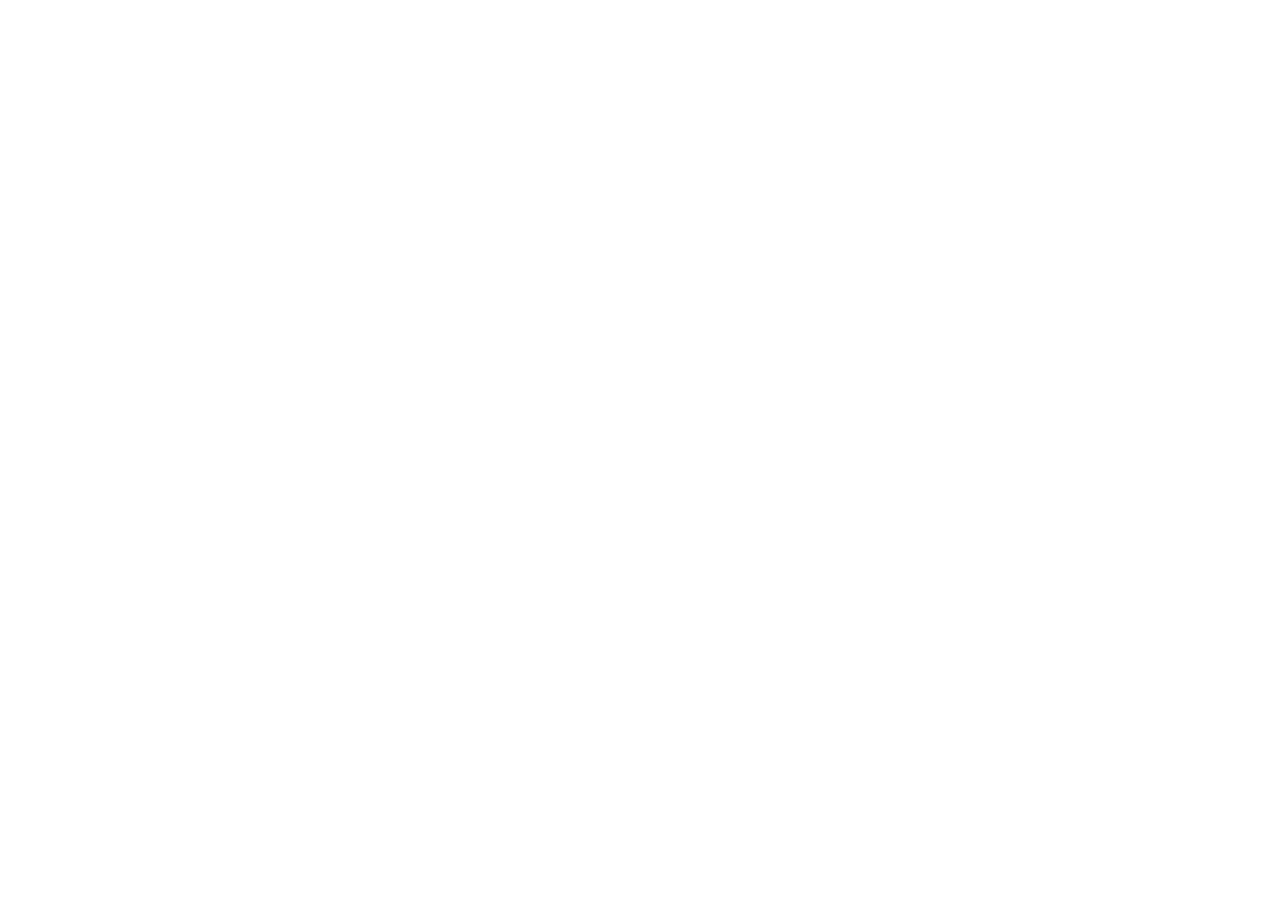
==== index.html @ 67534898 "new commit the new projet" ====
<!DOCTYPE html>
<html lang="en">
<head>
    <meta charset="UTF-8">
    <meta name="viewport" content="width=device-width, initial-scale=1.0">
    <title>PorfolioResité</title>
</head>
<body>
    
</body>
</html>
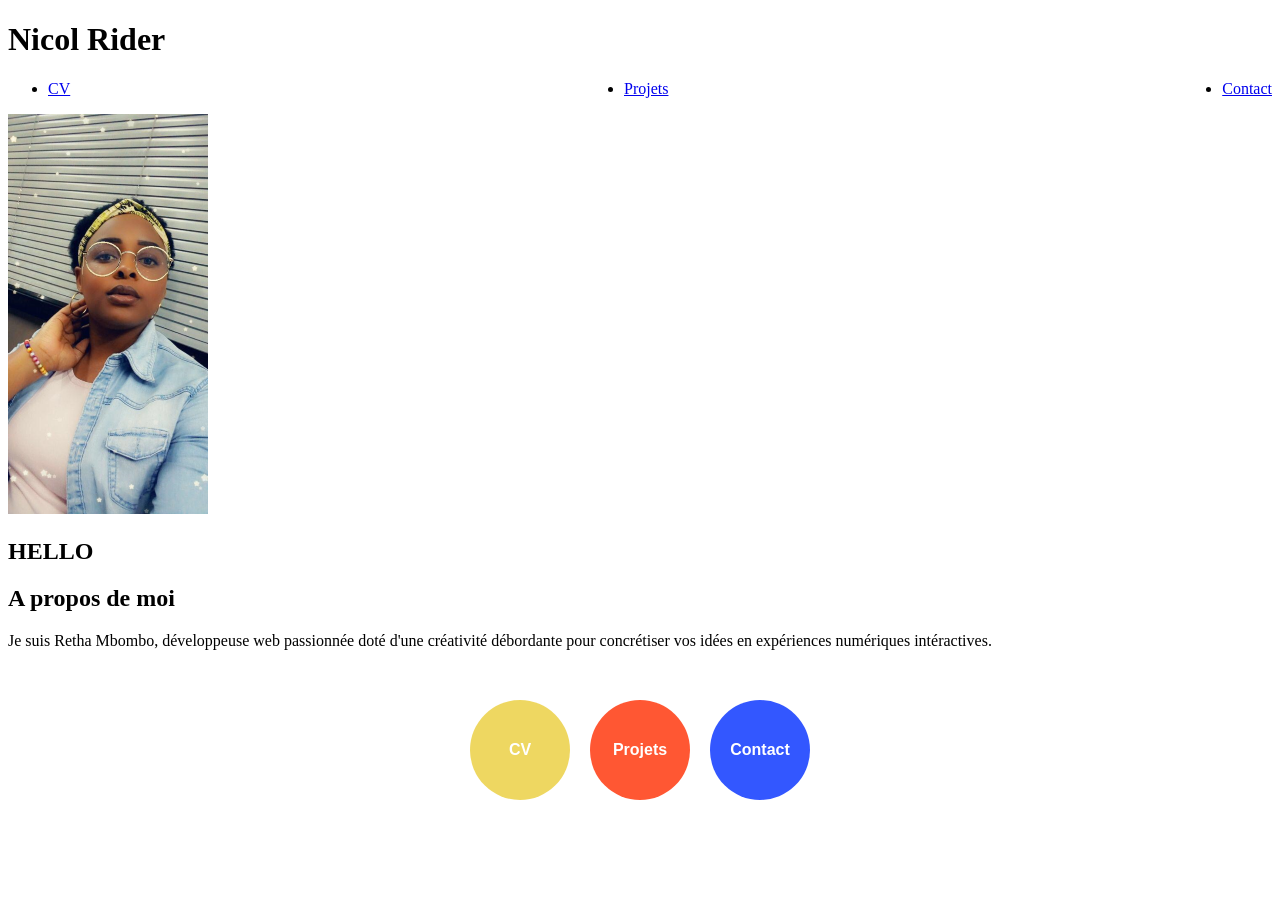
==== commit c6b60c36: "structure html du portfolio header en construction" ====
--- a/index.html
+++ b/index.html
@@ -3,9 +3,44 @@
 <head>
     <meta charset="UTF-8">
     <meta name="viewport" content="width=device-width, initial-scale=1.0">
+    <link rel="stylesheet" href="style.css">
     <title>PorfolioResité</title>
 </head>
 <body>
-    
+    <header>
+        <div>
+             <h1 class="title">Nicol Rider</h1>
+        </div>
+        <div>
+            <nav>
+                <ul class="nav-bar">
+                    <li> <a href="CV.html">CV</a></li>
+                    <li><a href="Projets.html">Projets</a></li>
+                    <li><a href="Contact.html">Contact</a></li>
+                </ul>
+            </nav>
+        </div>
+    </header>
+    <main>
+        <section>
+            <img src="assets/REplus.png" alt="photo de profile">
+        </section>
+        <section>
+            <div>
+                <h1>HELLO</h1>
+                <h2> A propos de moi</h2>
+                <p>Je suis Retha Mbombo, développeuse web passionnée doté d'une créativité débordante pour concrétiser vos idées en expériences numériques intéractives.</p>
+            </div>
+            <div class="container">
+              <div class="cercle cercle-1">CV</div>
+              <div class="cercle cercle-2">Projets</div>
+              <div class="cercle cercle-3">Contact</div>
+           </div>
+
+        </section>
+    </main>
+    <footer>
+
+    </footer>
 </body>
 </html>
--- a/style.css
+++ b/style.css
@@ -0,0 +1,32 @@
+
+
+.nav-bar{
+    display: flex;
+    justify-content: space-between;
+    
+}
+/* Conteneur pour aligner les cercles */
+    .container {
+        display: flex;
+        gap: 20px; /* Espace entre les cercles */
+        justify-content: center;
+        margin-top: 50px;
+    }
+
+    /* Style de base des cercles */
+    .cercle {
+        width: 100px;
+        height: 100px;
+        border-radius: 50%; /* Rend le div circulaire */
+        display: flex;
+        align-items: center;
+        justify-content: center;
+        color: white;
+        font-family: Arial, sans-serif;
+        font-weight: bold;
+    }
+
+    /* Couleurs différentes */
+    .cercle-1 { background-color: #e7c519af; } /* Rouge/Orange */
+    .cercle-2 { background-color: #FF5733;; } /* Vert */
+    .cercle-3 { background-color: #3357FF; } /* Bleu */
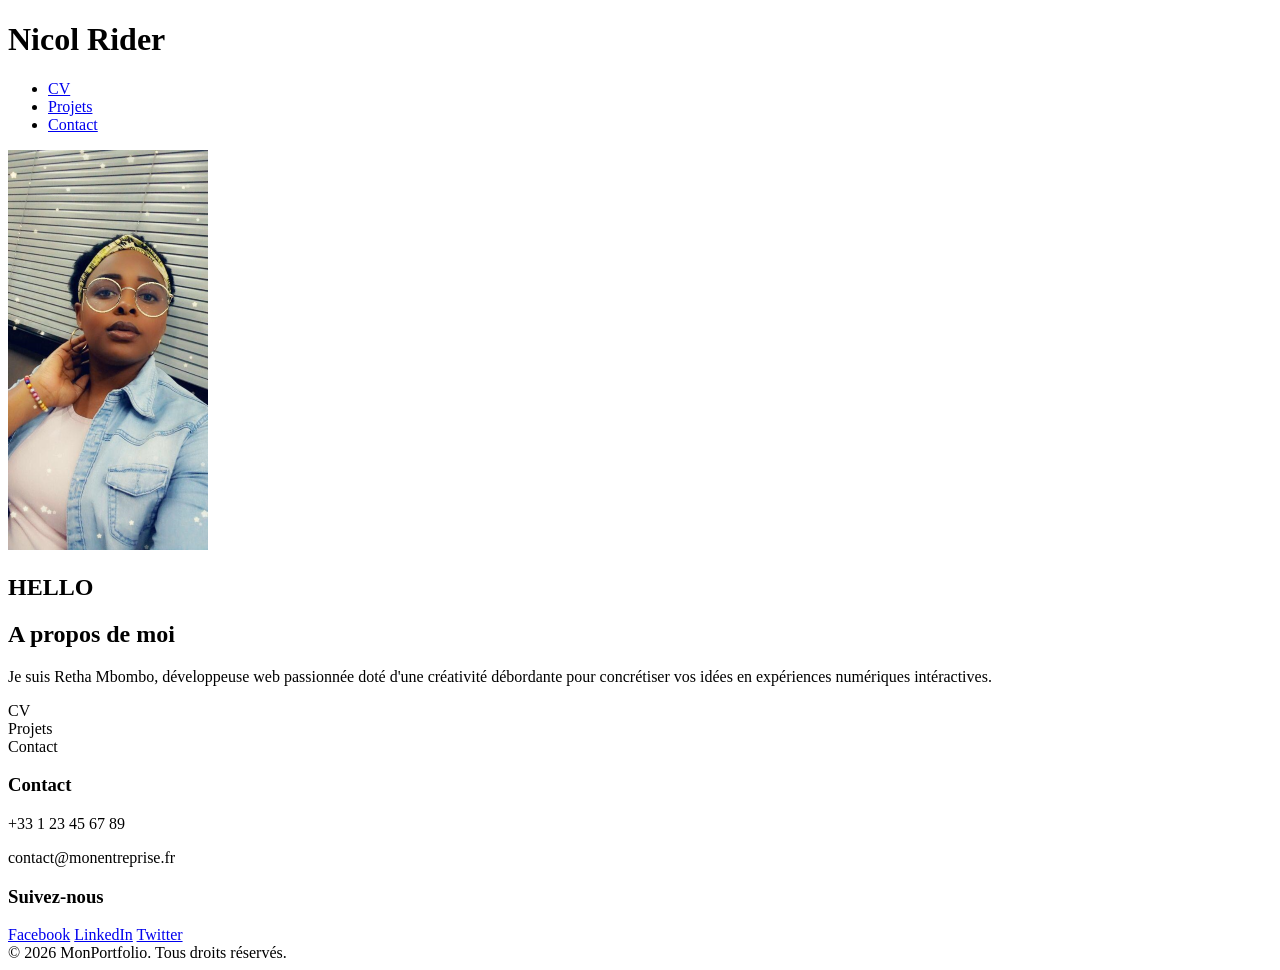
==== commit 0887e61f: "harchitecture html portfolio" ====
--- a/index.html
+++ b/index.html
@@ -7,13 +7,13 @@
     <title>PorfolioResité</title>
 </head>
 <body>
-    <header>
+    <header class="main-header">
         <div>
              <h1 class="title">Nicol Rider</h1>
         </div>
         <div>
-            <nav>
-                <ul class="nav-bar">
+            <nav class="nav-bar">
+                <ul class="list-link">
                     <li> <a href="CV.html">CV</a></li>
                     <li><a href="Projets.html">Projets</a></li>
                     <li><a href="Contact.html">Contact</a></li>
@@ -32,15 +32,31 @@
                 <p>Je suis Retha Mbombo, développeuse web passionnée doté d'une créativité débordante pour concrétiser vos idées en expériences numériques intéractives.</p>
             </div>
             <div class="container">
-              <div class="cercle cercle-1">CV</div>
-              <div class="cercle cercle-2">Projets</div>
-              <div class="cercle cercle-3">Contact</div>
-           </div>
-
+               <div class="cercle cercle-1">CV</div>
+               <div class="cercle cercle-2">Projets</div>
+               <div class="cercle cercle-3">Contact</div>
+            </div>
         </section>
     </main>
-    <footer>
-
+    <footer class="site-footer">
+        <div class="footer-content">
+            <div class="footer-section contact">
+               <h3>Contact</h3>
+               <p><i class="fa fa-phone"></i> +33 1 23 45 67 89</p>
+               <p><i class="fa fa-envelope"></i> contact@monentreprise.fr</p>
+            </div>
+                 <!-- Section Réseaux Sociaux -->
+            <div class="footer-section social">
+                 <h3>Suivez-nous</h3>
+                  <a href="#" class="social-icon">Facebook</a>
+                  <a href="#" class="social-icon">LinkedIn</a>
+                  <a href="#" class="social-icon">Twitter</a>
+            </div>
+        </div>
+             <!-- Section Copyright -->
+        <div class="footer-bottom">
+            &copy; 2026 MonPortfolio. Tous droits réservés.
+        </div>
     </footer>
 </body>
 </html>
--- a/style.css
+++ b/style.css
@@ -1,25 +1,28 @@
 
+.main-header{
+   
+   
+}
+.nav-bar ul{
 
-.nav-bar{
-    display: flex;
-    justify-content: space-between;
-    
+ 
 }
+
 /* Conteneur pour aligner les cercles */
-    .container {
+  /*  .container {
         display: flex;
         gap: 20px; /* Espace entre les cercles */
-        justify-content: center;
+       /* justify-content: center;
         margin-top: 50px;
     }
 
     /* Style de base des cercles */
-    .cercle {
+   /* .cercle {
         width: 100px;
         height: 100px;
         border-radius: 50%; /* Rend le div circulaire */
-        display: flex;
-        align-items: center;
+       /* display: flex;
+       /* align-items: center;
         justify-content: center;
         color: white;
         font-family: Arial, sans-serif;
@@ -27,6 +30,6 @@
     }
 
     /* Couleurs différentes */
-    .cercle-1 { background-color: #e7c519af; } /* Rouge/Orange */
-    .cercle-2 { background-color: #FF5733;; } /* Vert */
-    .cercle-3 { background-color: #3357FF; } /* Bleu */+   /* .cercle-1 { background-color: #e7c519af; } /*
+    .cercle-2 { background-color: #FF5733;; } /* 
+    .cercle-3 { background-color: #3357FF; } /* 
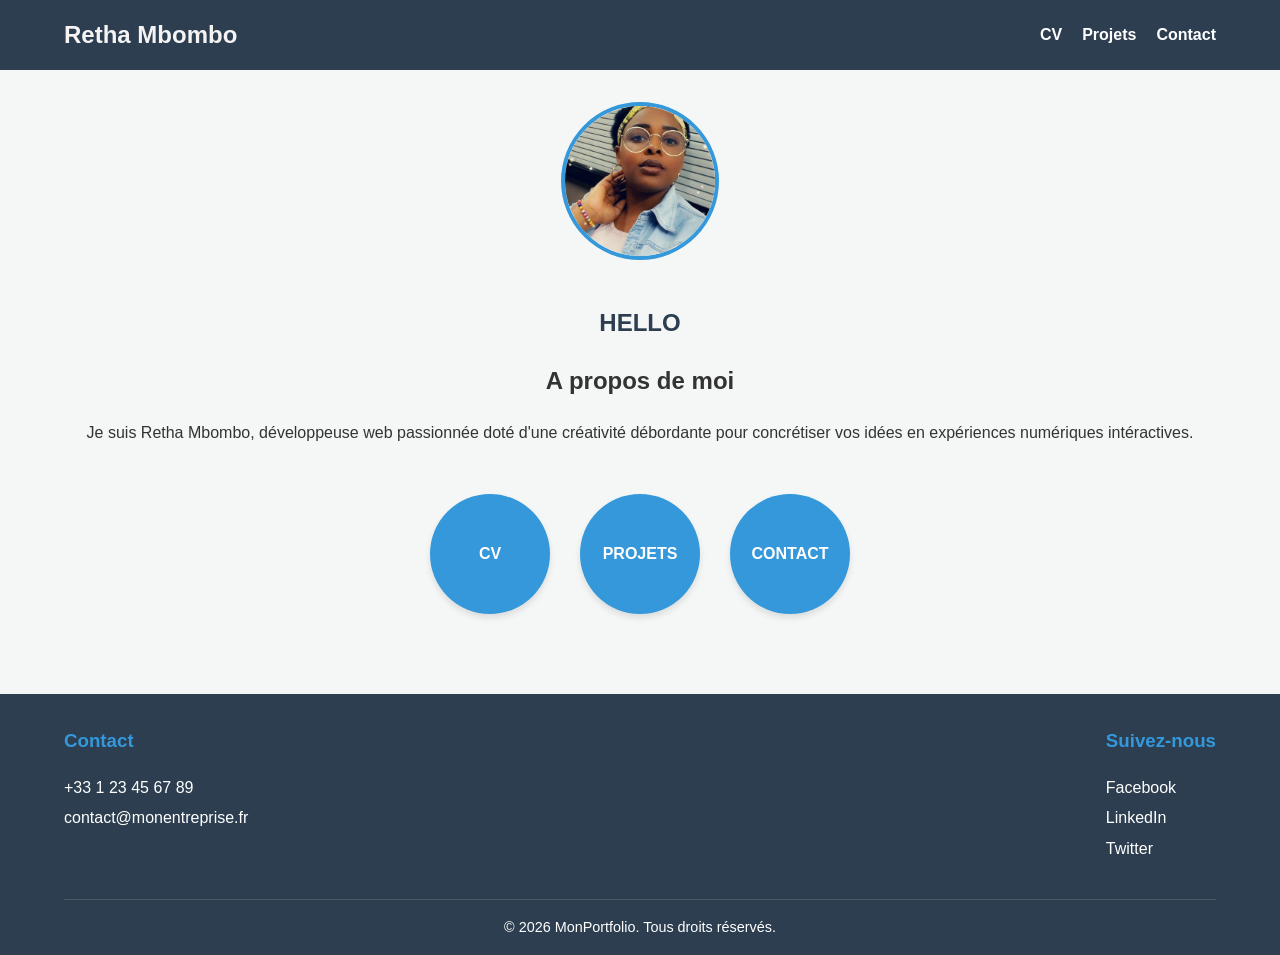
==== commit bd07ba8b: "application du style au portfolio" ====
--- a/index.html
+++ b/index.html
@@ -9,7 +9,7 @@
 <body>
     <header class="main-header">
         <div>
-             <h1 class="title">Nicol Rider</h1>
+             <h1 class="title">Retha Mbombo</h1>
         </div>
         <div>
             <nav class="nav-bar">
@@ -55,7 +55,7 @@
         </div>
              <!-- Section Copyright -->
         <div class="footer-bottom">
-            &copy; 2026 MonPortfolio. Tous droits réservés.
+             &copy; 2026 MonPortfolio. Tous droits réservés.
         </div>
     </footer>
 </body>
--- a/style.css
+++ b/style.css
@@ -1,35 +1,128 @@
-
-.main-header{
-   
-   
-}
-.nav-bar ul{
-
- 
+/* --- Styles Généraux --- */
+body {
+    font-family: 'Segoe UI', Tahoma, Geneva, Verdana, sans-serif;
+    margin: 0;
+    padding: 0;
+    background-color: #f4f7f6;
+    color: #333;
+    line-height: 1.6;
 }
 
-/* Conteneur pour aligner les cercles */
-  /*  .container {
-        display: flex;
-        gap: 20px; /* Espace entre les cercles */
-       /* justify-content: center;
-        margin-top: 50px;
-    }
+/* --- Header --- */
+.main-header {
+    background-color: #2c3e50;
+    color: white;
+    padding: 1rem 5%;
+    display: flex;
+    justify-content: space-between;
+    align-items: center;
+}
 
-    /* Style de base des cercles */
-   /* .cercle {
-        width: 100px;
-        height: 100px;
-        border-radius: 50%; /* Rend le div circulaire */
-       /* display: flex;
-       /* align-items: center;
-        justify-content: center;
-        color: white;
-        font-family: Arial, sans-serif;
-        font-weight: bold;
-    }
+.title {
+    color:#f5f3f3;
+     margin: 0; 
+    font-size: 1.5rem;
 
-    /* Couleurs différentes */
-   /* .cercle-1 { background-color: #e7c519af; } /*
-    .cercle-2 { background-color: #FF5733;; } /* 
-    .cercle-3 { background-color: #3357FF; } /* + }
+
+.nav-bar ul {
+    list-style: none;
+    margin: 0;
+    padding: 0;
+    display: flex;
+    gap: 20px;
+}
+
+.nav-bar a {
+    text-decoration: none;
+    color: white;
+    font-weight: bold;
+    transition: color 0.3s;
+}
+
+.nav-bar a:hover { color: #3498db; }
+
+/* --- Main Section --- */
+main {
+    padding: 2rem 5%;
+    text-align: center;
+}
+
+/* Photo de profil */
+img[alt="photo de profile"] {
+    width: 150px;
+    height: 150px;
+    border-radius: 50%;
+    object-fit: cover;
+    border: 4px solid #3498db;
+    margin-bottom: 1rem;
+}
+
+h1 { color: #2c3e50; }
+
+/* Cercles de Navigation */
+.container {
+    display: flex;
+    justify-content: center;
+    gap: 30px;
+    margin-top: 3rem;
+    flex-wrap: wrap;
+}
+
+.cercle {
+    width: 120px;
+    height: 120px;
+    background-color: #3498db;
+    color: white;
+    border-radius: 50%;
+    display: flex;
+    justify-content: center;
+    align-items: center;
+    font-weight: bold;
+    text-transform: uppercase;
+    transition: transform 0.3s, background-color 0.3s;
+    cursor: pointer;
+    box-shadow: 0 4px 6px rgba(0,0,0,0.1);
+}
+
+.cercle:hover {
+    transform: scale(1.1);
+    background-color: #2980b9;
+}
+
+/* --- Footer --- */
+.site-footer {
+    background-color: #2c3e50;
+    color: white;
+    padding: 2rem 5% 1rem;
+    margin-top: 3rem;
+}
+
+.footer-content {
+    display: flex;
+    justify-content: space-between;
+    flex-wrap: wrap;
+    gap: 20px;
+}
+
+.footer-section h3 { margin-top: 0; color: #3498db; }
+.footer-section p { margin: 5px 0; }
+
+.social a {
+    color: white;
+    text-decoration: none;
+    display: block;
+    margin-bottom: 5px;
+    transition: color 0.3s;
+}
+
+.social a:hover { color: #3498db; }
+
+.footer-bottom {
+    text-align: center;
+    margin-top: 2rem;
+    padding-top: 1rem;
+    border-top: 1px solid #455a64;
+    font-size: 0.9rem;
+}
+
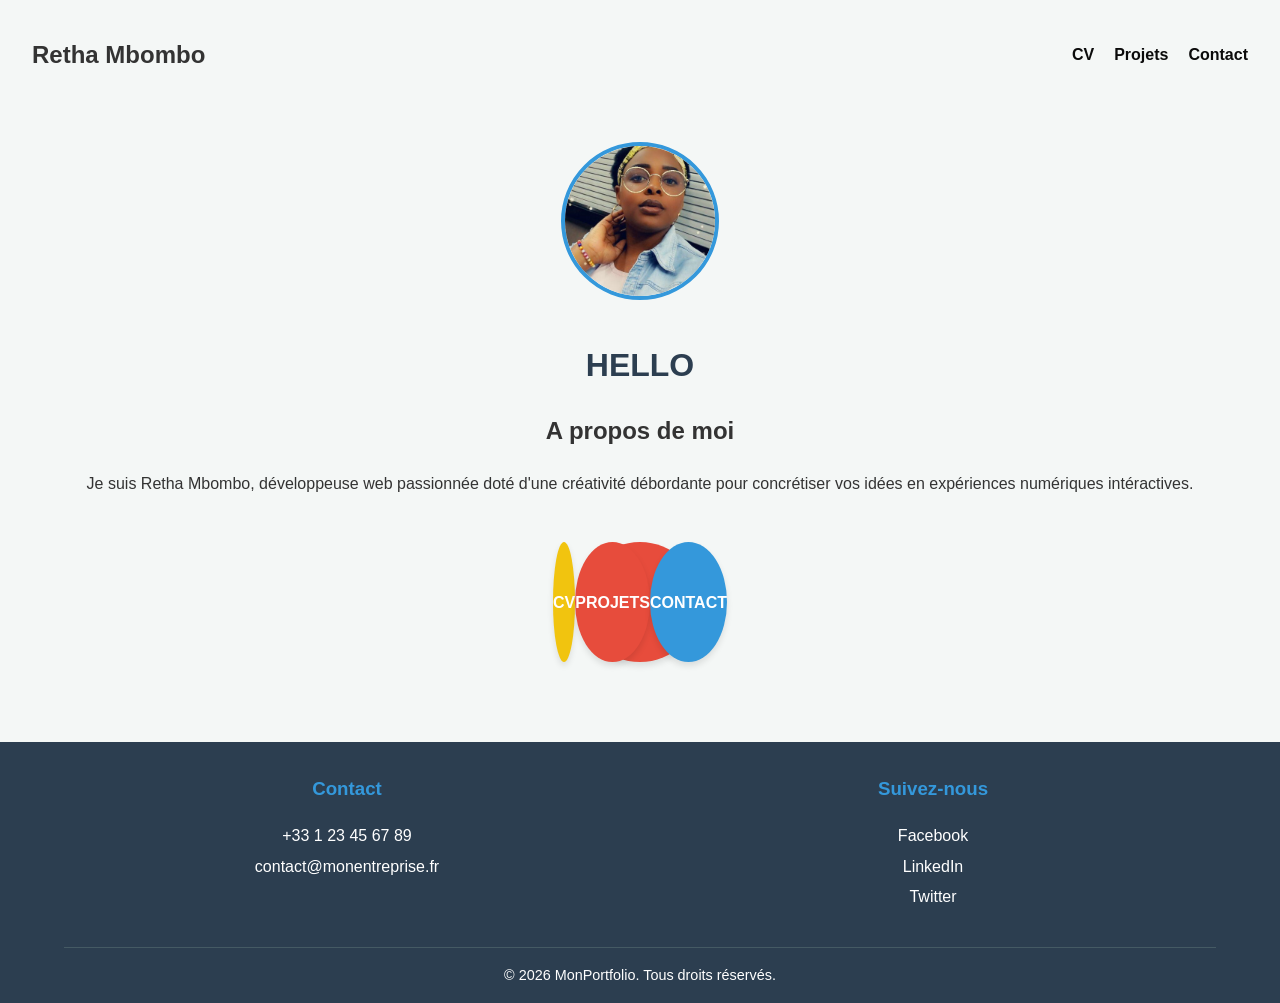
==== commit 1fa8e9db: "nouvelle modification du style" ====
--- a/index.html
+++ b/index.html
@@ -9,7 +9,7 @@
 <body>
     <header class="main-header">
         <div>
-             <h1 class="title">Retha Mbombo</h1>
+             <h2 class="title">Retha Mbombo</h2>
         </div>
         <div>
             <nav class="nav-bar">
@@ -22,21 +22,21 @@
         </div>
     </header>
     <main>
-        <section>
-            <img src="assets/REplus.png" alt="photo de profile">
-        </section>
-        <section>
+           <div>
+              <img src="assets/REplus.png" alt="photo de profile">
+           </div>
+        <div class="container">
             <div>
                 <h1>HELLO</h1>
                 <h2> A propos de moi</h2>
                 <p>Je suis Retha Mbombo, développeuse web passionnée doté d'une créativité débordante pour concrétiser vos idées en expériences numériques intéractives.</p>
             </div>
-            <div class="container">
+            <div class="cercle ">
                <div class="cercle cercle-1">CV</div>
                <div class="cercle cercle-2">Projets</div>
                <div class="cercle cercle-3">Contact</div>
-            </div>
-        </section>
+           </div>
+        </div>
     </main>
     <footer class="site-footer">
         <div class="footer-content">
--- a/style.css
+++ b/style.css
@@ -10,32 +10,22 @@
 
 /* --- Header --- */
 .main-header {
-    background-color: #2c3e50;
-    color: white;
-    padding: 1rem 5%;
     display: flex;
-    justify-content: space-between;
-    align-items: center;
+    justify-content: space-between; /* Pushes children apart */
+    align-items: center; /* Vertically aligns them */
+    padding: 1rem 2rem; /* Adds some space around the header */
 }
 
-.title {
-    color:#f5f3f3;
-     margin: 0; 
-    font-size: 1.5rem;
-
- }
-
-.nav-bar ul {
-    list-style: none;
+.list-link {
+    display: flex;
+    list-style: none; /* Removes bullet points */
+    gap: 20px; /* Adds space between menu items */
     margin: 0;
     padding: 0;
-    display: flex;
-    gap: 20px;
 }
-
 .nav-bar a {
     text-decoration: none;
-    color: white;
+    color: rgb(11, 11, 11);
     font-weight: bold;
     transition: color 0.3s;
 }
@@ -46,6 +36,20 @@
 main {
     padding: 2rem 5%;
     text-align: center;
+    display: flex;
+    flex-direction: column;
+    align-items: center;
+}
+
+/* Nouveau conteneur pour Photo + Texte côte à côte */
+.profile-header {
+    display: flex;
+    align-items: center;
+    justify-content: center;
+    gap: 30px;
+    max-width: 800px;
+    margin-bottom: 2rem;
+    text-align: left; /* Texte aligné à gauche par rapport à l'image */
 }
 
 /* Photo de profil */
@@ -55,24 +59,24 @@
     border-radius: 50%;
     object-fit: cover;
     border: 4px solid #3498db;
-    margin-bottom: 1rem;
+    flex-shrink: 0; /* Empêche l'image de rétrécir */
 }
 
-h1 { color: #2c3e50; }
+h1 { color: #2c3e50; margin-top: 0; }
 
 /* Cercles de Navigation */
 .container {
     display: flex;
     justify-content: center;
     gap: 30px;
-    margin-top: 3rem;
+    margin-top: 2rem;
     flex-wrap: wrap;
+    width: 100%;
 }
 
 .cercle {
     width: 120px;
     height: 120px;
-    background-color: #3498db;
     color: white;
     border-radius: 50%;
     display: flex;
@@ -83,12 +87,23 @@
     transition: transform 0.3s, background-color 0.3s;
     cursor: pointer;
     box-shadow: 0 4px 6px rgba(0,0,0,0.1);
+    text-decoration: none; /* Si ce sont des liens */
 }
 
 .cercle:hover {
     transform: scale(1.1);
-    background-color: #2980b9;
 }
+
+/* Couleurs spécifiques pour chaque cercle */
+.cercle:nth-child(1) { background-color: #f1c40f; } /* jaune */ 
+.cercle:nth-child(2) { background-color: #e74c3c; } /* rouge */
+.cercle:nth-child(3) { background-color: #3498db; } /* bleu */
+.cercle:nth-child(4) { background-color: #3498db; color: #333; } /* bleu */
+
+.cercle:nth-child(1):hover { background-color: #2980b9; }
+.cercle:nth-child(2):hover { background-color: #27ae60; }
+.cercle:nth-child(3):hover { background-color: #c0392b; }
+.cercle:nth-child(4):hover { background-color: #f39c12; }
 
 /* --- Footer --- */
 .site-footer {
@@ -100,9 +115,16 @@
 
 .footer-content {
     display: flex;
-    justify-content: space-between;
+    justify-content: space-around; /* Aligne tout sur la même ligne */
+    align-items: flex-start;
     flex-wrap: wrap;
     gap: 20px;
+}
+
+.footer-section {
+    flex: 1;
+    min-width: 200px; /* Assure l'alignement sur petit écran */
+    text-align: center;
 }
 
 .footer-section h3 { margin-top: 0; color: #3498db; }
@@ -125,4 +147,4 @@
     border-top: 1px solid #455a64;
     font-size: 0.9rem;
 }
-
+    
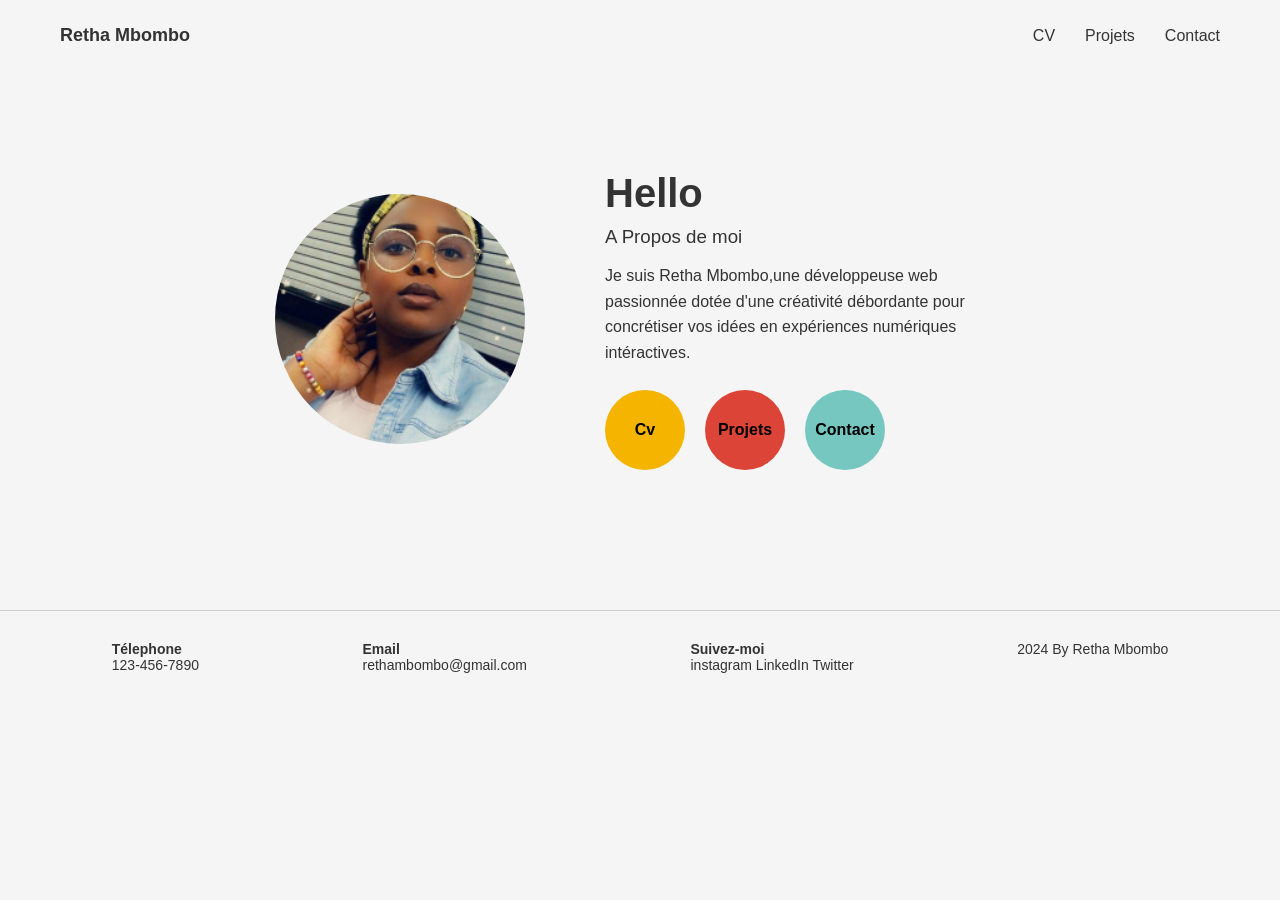
==== commit e9bdc117: "nouvelle structure htùl et css pour le site web" ====
--- a/index.html
+++ b/index.html
@@ -7,56 +7,60 @@
     <title>PorfolioResité</title>
 </head>
 <body>
-    <header class="main-header">
-        <div>
-             <h2 class="title">Retha Mbombo</h2>
+    <header class="header">
+      <div class="logo">Retha Mbombo</div>
+      <nav class="nav-bar">
+        <ul class="list-link">
+            <li> <a href="CV.html">CV</a></li>
+            <li><a href="Projets.html">Projets</a></li>
+            <li><a href="Contact.html">Contact</a></li>
+        </ul>
+      </nav>
+</header>
+<main class="main">
+    <div class="container">
+        <!-- image profile -->
+        <div class="image">
+            <img src="assets/REplus.png" alt="photo de profile">
         </div>
-        <div>
-            <nav class="nav-bar">
-                <ul class="list-link">
-                    <li> <a href="CV.html">CV</a></li>
-                    <li><a href="Projets.html">Projets</a></li>
-                    <li><a href="Contact.html">Contact</a></li>
-                </ul>
-            </nav>
-        </div>
-    </header>
-    <main>
-           <div>
-              <img src="assets/REplus.png" alt="photo de profile">
-           </div>
-        <div class="container">
-            <div>
-                <h1>HELLO</h1>
-                <h2> A propos de moi</h2>
-                <p>Je suis Retha Mbombo, développeuse web passionnée doté d'une créativité débordante pour concrétiser vos idées en expériences numériques intéractives.</p>
-            </div>
-            <div class="cercle ">
-               <div class="cercle cercle-1">CV</div>
-               <div class="cercle cercle-2">Projets</div>
-               <div class="cercle cercle-3">Contact</div>
-           </div>
-        </div>
-    </main>
-    <footer class="site-footer">
-        <div class="footer-content">
-            <div class="footer-section contact">
-               <h3>Contact</h3>
-               <p><i class="fa fa-phone"></i> +33 1 23 45 67 89</p>
-               <p><i class="fa fa-envelope"></i> contact@monentreprise.fr</p>
-            </div>
-                 <!-- Section Réseaux Sociaux -->
-            <div class="footer-section social">
-                 <h3>Suivez-nous</h3>
-                  <a href="#" class="social-icon">Facebook</a>
-                  <a href="#" class="social-icon">LinkedIn</a>
-                  <a href="#" class="social-icon">Twitter</a>
+        <!-- texte -->
+        <div class="content">
+            <h1>Hello</h1>
+            <h3>A Propos de moi</h3>
+            <p>Je suis Retha Mbombo,une développeuse web passionnée dotée
+                d'une créativité débordante pour concrétiser vos idées en
+                expériences numériques intéractives.
+            </p>
+            <!-- Boutons -->
+            <div class="buttons">
+                <a href="Cv.html" class="btn yellow">Cv</a>
+                <a href="Projets.html" class="btn red">Projets</a>
+                <a href="Contact.html" class="btn blue">Contact</a>
             </div>
         </div>
-             <!-- Section Copyright -->
-        <div class="footer-bottom">
-             &copy; 2026 MonPortfolio. Tous droits réservés.
-        </div>
-    </footer>
+    </div>
+</main>
+<footer class="footer">
+     <div>
+        <strong>Télephone</strong><br>
+        123-456-7890
+     </div>
+
+     <div>
+         <strong>Email</strong><br>
+         rethambombo@gmail.com
+     </div>
+
+     <div>
+        <strong>Suivez-moi</strong><br>
+        <span>instagram</span>
+        <span>LinkedIn</span>
+        <span>Twitter</span>
+     </div>
+
+     <div>
+         2024 By Retha Mbombo
+     </div>
+</footer>
 </body>
 </html>
--- a/style.css
+++ b/style.css
@@ -1,150 +1,116 @@
-/* --- Styles Généraux --- */
-body {
-    font-family: 'Segoe UI', Tahoma, Geneva, Verdana, sans-serif;
-    margin: 0;
-    padding: 0;
-    background-color: #f4f7f6;
-    color: #333;
-    line-height: 1.6;
+* {
+  margin: 0;
+  padding: 0;
+  box-sizing: border-box;
+  font-family: Arial, sans-serif;
 }
 
-/* --- Header --- */
-.main-header {
-    display: flex;
-    justify-content: space-between; /* Pushes children apart */
-    align-items: center; /* Vertically aligns them */
-    padding: 1rem 2rem; /* Adds some space around the header */
+body {
+  background: #f5f5f5;
+  color: #333;
 }
 
-.list-link {
-    display: flex;
-    list-style: none; /* Removes bullet points */
-    gap: 20px; /* Adds space between menu items */
-    margin: 0;
-    padding: 0;
-}
-.nav-bar a {
-    text-decoration: none;
-    color: rgb(11, 11, 11);
-    font-weight: bold;
-    transition: color 0.3s;
+/* HEADER */
+.header {
+  display: flex;
+  justify-content: space-between;
+  align-items: center;
+  padding: 25px 60px;
 }
 
-.nav-bar a:hover { color: #3498db; }
-
-/* --- Main Section --- */
-main {
-    padding: 2rem 5%;
-    text-align: center;
-    display: flex;
-    flex-direction: column;
-    align-items: center;
+.header .logo {
+  font-weight: bold;
+  font-size: 18px;
 }
 
-/* Nouveau conteneur pour Photo + Texte côte à côte */
-.profile-header {
-    display: flex;
-    align-items: center;
-    justify-content: center;
-    gap: 30px;
-    max-width: 800px;
-    margin-bottom: 2rem;
-    text-align: left; /* Texte aligné à gauche par rapport à l'image */
+.header ul {
+  display: flex;
+  list-style: none;
+  gap: 30px;
 }
 
-/* Photo de profil */
-img[alt="photo de profile"] {
-    width: 150px;
-    height: 150px;
-    border-radius: 50%;
-    object-fit: cover;
-    border: 4px solid #3498db;
-    flex-shrink: 0; /* Empêche l'image de rétrécir */
+.header a {
+  text-decoration: none;
+  color: #333;
 }
 
-h1 { color: #2c3e50; margin-top: 0; }
-
-/* Cercles de Navigation */
-.container {
-    display: flex;
-    justify-content: center;
-    gap: 30px;
-    margin-top: 2rem;
-    flex-wrap: wrap;
-    width: 100%;
+/* MAIN */
+.main {
+  display: flex;
+  justify-content: center;
+  padding: 40px;
 }
 
-.cercle {
-    width: 120px;
-    height: 120px;
-    color: white;
-    border-radius: 50%;
-    display: flex;
-    justify-content: center;
-    align-items: center;
-    font-weight: bold;
-    text-transform: uppercase;
-    transition: transform 0.3s, background-color 0.3s;
-    cursor: pointer;
-    box-shadow: 0 4px 6px rgba(0,0,0,0.1);
-    text-decoration: none; /* Si ce sont des liens */
+.container {
+  display: flex;
+  align-items: center;
+  gap: 80px;
+  padding: 60px;
+  border-radius: 4px;
 }
 
-.cercle:hover {
-    transform: scale(1.1);
+/* IMAGE */
+.image img {
+  width: 250px;
+  height: 250px;
+  border-radius: 50%;
+  object-fit: cover;
 }
 
-/* Couleurs spécifiques pour chaque cercle */
-.cercle:nth-child(1) { background-color: #f1c40f; } /* jaune */ 
-.cercle:nth-child(2) { background-color: #e74c3c; } /* rouge */
-.cercle:nth-child(3) { background-color: #3498db; } /* bleu */
-.cercle:nth-child(4) { background-color: #3498db; color: #333; } /* bleu */
-
-.cercle:nth-child(1):hover { background-color: #2980b9; }
-.cercle:nth-child(2):hover { background-color: #27ae60; }
-.cercle:nth-child(3):hover { background-color: #c0392b; }
-.cercle:nth-child(4):hover { background-color: #f39c12; }
-
-/* --- Footer --- */
-.site-footer {
-    background-color: #2c3e50;
-    color: white;
-    padding: 2rem 5% 1rem;
-    margin-top: 3rem;
+/* TEXT */
+.content h1 {
+  font-size: 40px;
+  margin-bottom: 10px;
 }
 
-.footer-content {
-    display: flex;
-    justify-content: space-around; /* Aligne tout sur la même ligne */
-    align-items: flex-start;
-    flex-wrap: wrap;
-    gap: 20px;
+.content h3 {
+  margin-bottom: 15px;
+  font-weight: normal;
 }
 
-.footer-section {
-    flex: 1;
-    min-width: 200px; /* Assure l'alignement sur petit écran */
-    text-align: center;
+.content p {
+  max-width: 400px;
+  line-height: 1.6;
+  margin-bottom: 25px;
 }
 
-.footer-section h3 { margin-top: 0; color: #3498db; }
-.footer-section p { margin: 5px 0; }
-
-.social a {
-    color: white;
-    text-decoration: none;
-    display: block;
-    margin-bottom: 5px;
-    transition: color 0.3s;
+/* BUTTONS */
+.buttons {
+  display: flex;
+  gap: 20px;
 }
 
-.social a:hover { color: #3498db; }
+.btn {
+  width: 80px;
+  height: 80px;
+  border-radius: 50%;
+  display: flex;
+  align-items: center;
+  justify-content: center;
+  text-decoration: none;
+  color: #000;
+  font-weight: bold;
+}
 
-.footer-bottom {
-    text-align: center;
-    margin-top: 2rem;
-    padding-top: 1rem;
-    border-top: 1px solid #455a64;
-    font-size: 0.9rem;
+.yellow {
+  background: #f4b400;
+}
+
+.red {
+  background: #db4437;
+}
+
+.blue {
+  background: #76c7c0;
+}
+
+/* FOOTER */
+.footer {
+  display: flex;
+  justify-content: space-around;
+  padding: 30px;
+  border-top: 1px solid #ccc;
+  margin-top: 40px;
+  font-size: 14px;
 }
     
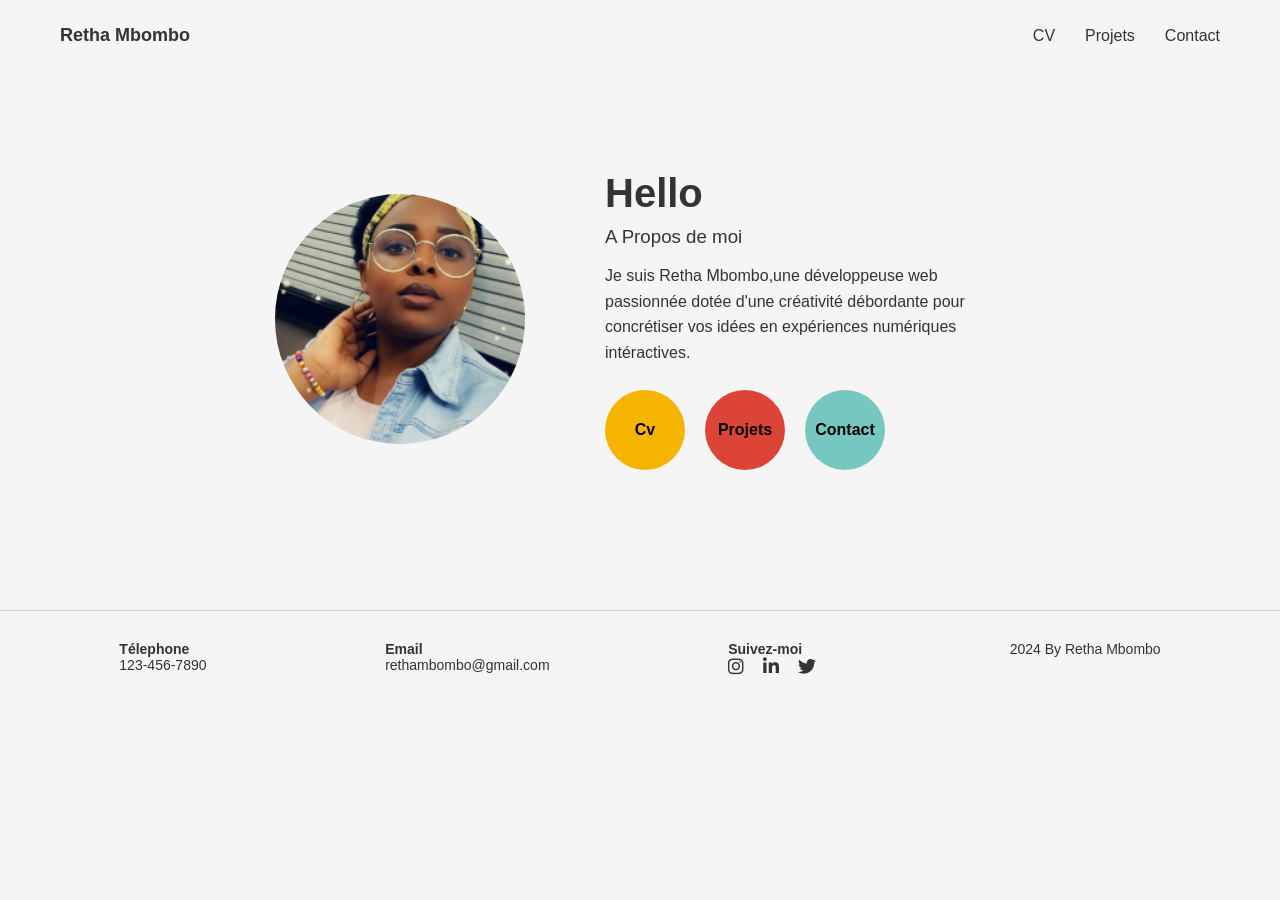
==== commit e462b8c5: "ajout des icons pour les contact" ====
--- a/index.html
+++ b/index.html
@@ -4,6 +4,7 @@
     <meta charset="UTF-8">
     <meta name="viewport" content="width=device-width, initial-scale=1.0">
     <link rel="stylesheet" href="style.css">
+    <link rel="stylesheet" href="https://cdnjs.cloudflare.com/ajax/libs/font-awesome/6.5.0/css/all.min.css">
     <title>PorfolioResité</title>
 </head>
 <body>
@@ -51,11 +52,13 @@
          rethambombo@gmail.com
      </div>
 
-     <div>
+     <div class="social">
         <strong>Suivez-moi</strong><br>
-        <span>instagram</span>
-        <span>LinkedIn</span>
-        <span>Twitter</span>
+  
+        <a href="#"><i class="fab fa-instagram"></i></a>
+        <a href="#"><i class="fab fa-linkedin-in"></i></a>
+         <a href="#"><i class="fab fa-twitter"></i></a>
+         
      </div>
 
      <div>
--- a/style.css
+++ b/style.css
@@ -113,4 +113,14 @@
   margin-top: 40px;
   font-size: 14px;
 }
-    +.social a {
+  margin-right: 15px;
+  color: #333;
+  font-size: 18px;
+  transition: 0.3s;
+}
+
+.social a:hover {
+  color: #000;
+  transform: scale(1.2);
+}   
